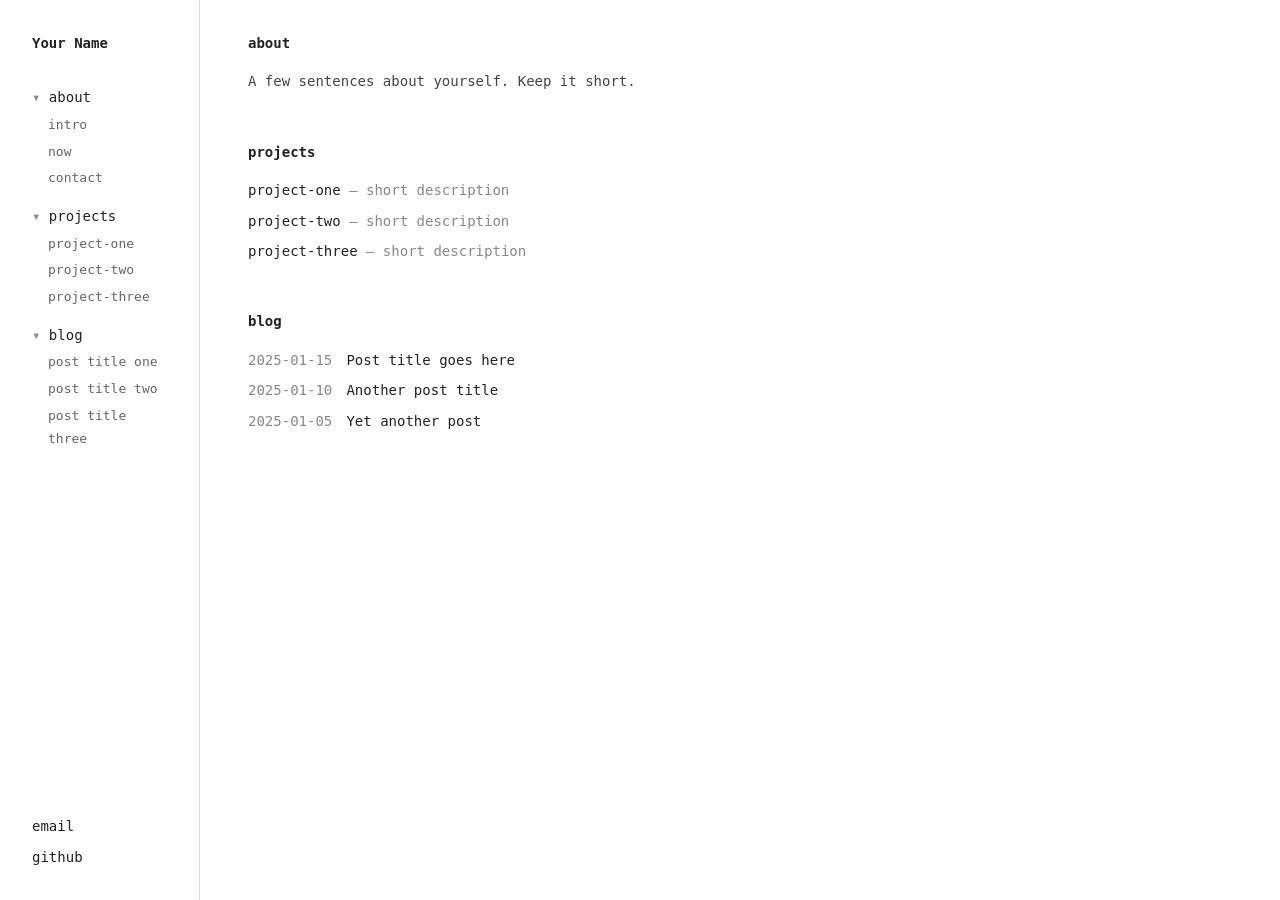
==== index.html @ 36f0b71b "feat: replace placeholder with sidebar layout and styles Adds the monospace sidebar nav layout and r" ====
<!DOCTYPE html>
<html lang="en">
<head>
  <meta charset="UTF-8">
  <meta name="viewport" content="width=device-width, initial-scale=1.0">
  <title>Your Name</title>
  <link rel="stylesheet" href="styles.css">
</head>
<body>
  <aside>
    <div class="name">Your Name</div>
    <nav>
      <details open>
        <summary>about</summary>
        <ul>
          <li><a href="#about">intro</a></li>
          <li><a href="#now">now</a></li>
          <li><a href="#contact">contact</a></li>
        </ul>
      </details>
      <details open>
        <summary>projects</summary>
        <ul>
          <li><a href="#project-one">project-one</a></li>
          <li><a href="#project-two">project-two</a></li>
          <li><a href="#project-three">project-three</a></li>
        </ul>
      </details>
      <details open>
        <summary>blog</summary>
        <ul>
          <li><a href="#post-1">post title one</a></li>
          <li><a href="#post-2">post title two</a></li>
          <li><a href="#post-3">post title three</a></li>
        </ul>
      </details>
    </nav>
    <div class="mobile-nav">
      <a href="#about">about</a>
      <a href="#projects">projects</a>
      <a href="#blog">blog</a>
    </div>
    <div class="contact">
      <a href="mailto:you@example.com">email</a>
      <a href="#">github</a>
    </div>
  </aside>

  <main>
    <section id="about">
      <h1>about</h1>
      <p>A few sentences about yourself. Keep it short.</p>
    </section>

    <section id="projects">
      <h1>projects</h1>
      <ul>
        <li>
          <a href="#">project-one</a>
          <span>— short description</span>
        </li>
        <li>
          <a href="#">project-two</a>
          <span>— short description</span>
        </li>
        <li>
          <a href="#">project-three</a>
          <span>— short description</span>
        </li>
      </ul>
    </section>

    <section id="blog">
      <h1>blog</h1>
      <ul>
        <li>
          <span class="date">2025-01-15</span>
          <a href="#">Post title goes here</a>
        </li>
        <li>
          <span class="date">2025-01-10</span>
          <a href="#">Another post title</a>
        </li>
        <li>
          <span class="date">2025-01-05</span>
          <a href="#">Yet another post</a>
        </li>
      </ul>
    </section>
  </main>
</body>
</html>
---- styles.css ----
* {
  margin: 0;
  padding: 0;
  box-sizing: border-box;
}

body {
  font-family: ui-monospace, SFMono-Regular, 'SF Mono', Menlo, monospace;
  font-size: 14px;
  line-height: 1.6;
  color: #222;
  background: #fff;
  display: flex;
  min-height: 100vh;
}

aside {
  width: 200px;
  padding: 2rem;
  border-right: 1px solid #ddd;
  position: fixed;
  height: 100vh;
  display: flex;
  flex-direction: column;
}

.name {
  font-weight: 600;
  margin-bottom: 2rem;
}

nav {
  display: flex;
  flex-direction: column;
  gap: 0.75rem;
}

details {
  cursor: pointer;
}

summary {
  list-style: none;
  font-weight: 500;
}

summary::-webkit-details-marker {
  display: none;
}

summary::before {
  content: '▸ ';
  color: #888;
}

details[open] summary::before {
  content: '▾ ';
}

details ul {
  list-style: none;
  margin-top: 0.25rem;
  padding-left: 1rem;
}

details li {
  margin-bottom: 0.25rem;
}

details a {
  color: #666;
  font-size: 13px;
}

details a:hover {
  color: #222;
}

.contact {
  margin-top: auto;
  display: flex;
  flex-direction: column;
  gap: 0.5rem;
}

.mobile-nav {
  display: none;
}

a {
  color: #222;
  text-decoration: none;
}

a:hover {
  text-decoration: underline;
}

main {
  margin-left: 200px;
  padding: 2rem 3rem;
  max-width: 700px;
}

section {
  margin-bottom: 3rem;
}

h1 {
  font-size: 14px;
  font-weight: 600;
  margin-bottom: 1rem;
  text-transform: lowercase;
}

p {
  color: #444;
}

ul {
  list-style: none;
}

li {
  margin-bottom: 0.5rem;
}

li span {
  color: #888;
}

.date {
  display: inline-block;
  width: 90px;
  color: #888;
}

/* Mobile: Minimal sticky header */
@media (max-width: 600px) {
  body {
    flex-direction: column;
  }

  aside {
    position: sticky;
    top: 0;
    width: 100%;
    height: auto;
    border-right: none;
    border-bottom: 1px solid #ddd;
    padding: 1rem 1.5rem;
    flex-direction: row;
    align-items: center;
    justify-content: space-between;
    background: #fff;
    z-index: 10;
  }

  .name {
    margin-bottom: 0;
  }

  nav {
    display: none;
  }

  .mobile-nav {
    display: flex;
    gap: 1.25rem;
  }

  .mobile-nav a {
    color: #666;
    font-size: 13px;
  }

  .contact {
    display: none;
  }

  main {
    margin-left: 0;
    padding: 1.5rem;
  }

  section {
    scroll-margin-top: 60px;
  }
}
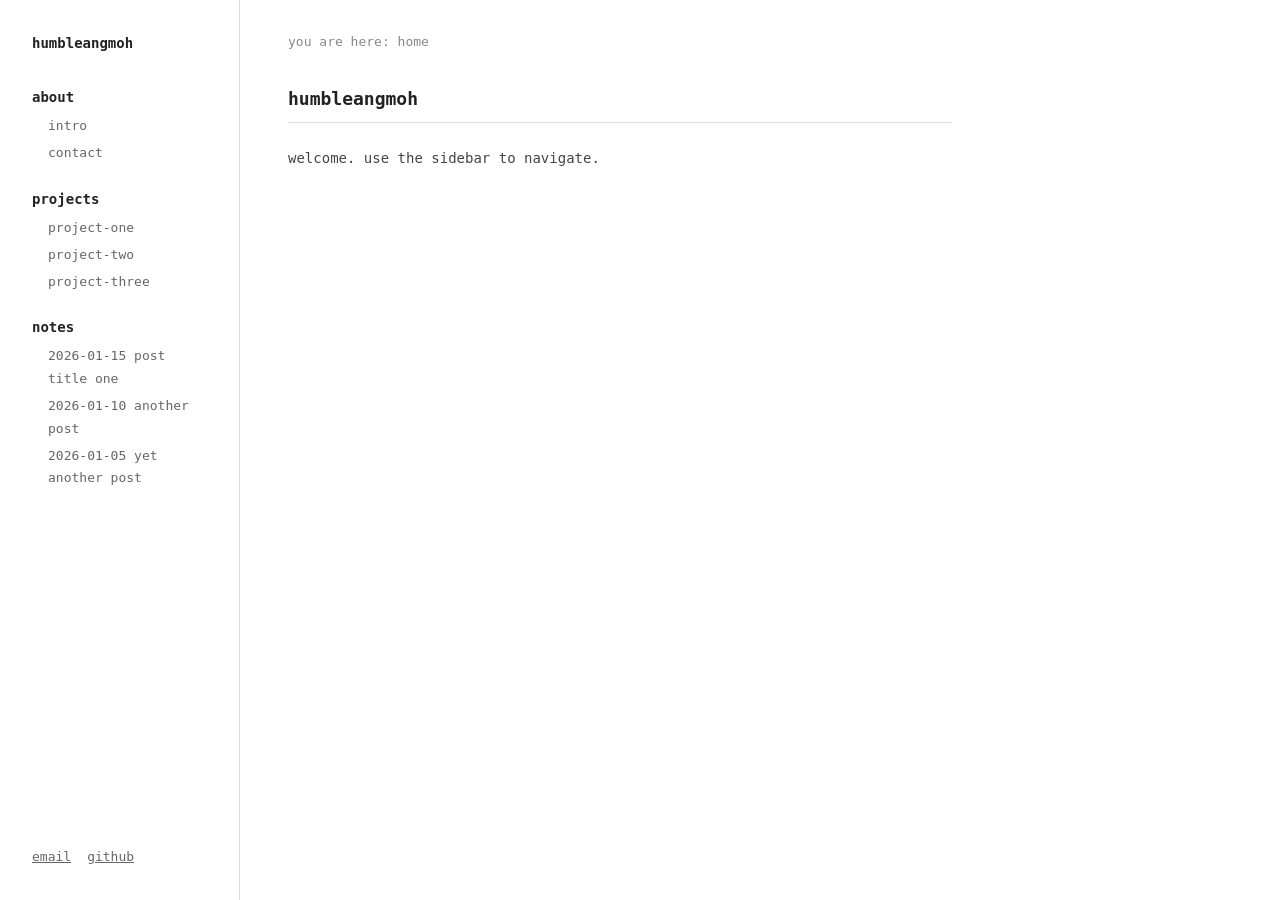
==== commit 226ab320: "feat: brand as humbleangmoh, set intro content, remove now page" ====
--- a/index.html
+++ b/index.html
@@ -3,90 +3,55 @@
 <head>
   <meta charset="UTF-8">
   <meta name="viewport" content="width=device-width, initial-scale=1.0">
-  <title>Your Name</title>
-  <link rel="stylesheet" href="styles.css">
+  <title>humbleangmoh — humbleangmoh</title>
+  <link rel="stylesheet" href="/styles.css">
 </head>
 <body>
-  <aside>
-    <div class="name">Your Name</div>
-    <nav>
-      <details open>
-        <summary>about</summary>
-        <ul>
-          <li><a href="#about">intro</a></li>
-          <li><a href="#now">now</a></li>
-          <li><a href="#contact">contact</a></li>
-        </ul>
-      </details>
-      <details open>
-        <summary>projects</summary>
-        <ul>
-          <li><a href="#project-one">project-one</a></li>
-          <li><a href="#project-two">project-two</a></li>
-          <li><a href="#project-three">project-three</a></li>
-        </ul>
-      </details>
-      <details open>
-        <summary>blog</summary>
-        <ul>
-          <li><a href="#post-1">post title one</a></li>
-          <li><a href="#post-2">post title two</a></li>
-          <li><a href="#post-3">post title three</a></li>
-        </ul>
-      </details>
-    </nav>
-    <div class="mobile-nav">
-      <a href="#about">about</a>
-      <a href="#projects">projects</a>
-      <a href="#blog">blog</a>
+<aside>
+  <div class="name"><a href="/">humbleangmoh</a></div>
+
+  <nav>
+    <div class="section">
+      <div class="section-label">about</div>
+      <ul>
+        <li><a href="/about/intro.html">intro</a></li>
+        <li><a href="/about/contact.html">contact</a></li>
+      </ul>
     </div>
-    <div class="contact">
-      <a href="mailto:you@example.com">email</a>
-      <a href="#">github</a>
+
+    <div class="section">
+      <div class="section-label">projects</div>
+      <ul>
+        <li><a href="/projects/project-one.html">project-one</a></li>
+        <li><a href="/projects/project-two.html">project-two</a></li>
+        <li><a href="/projects/project-three.html">project-three</a></li>
+      </ul>
     </div>
-  </aside>
 
-  <main>
-    <section id="about">
-      <h1>about</h1>
-      <p>A few sentences about yourself. Keep it short.</p>
-    </section>
+    <div class="section">
+      <div class="section-label">notes</div>
+      <ul>
+        <li><a href="/notes/2026-01-15.html">2026-01-15 post title one</a></li>
+        <li><a href="/notes/2026-01-10.html">2026-01-10 another post</a></li>
+        <li><a href="/notes/2026-01-05.html">2026-01-05 yet another post</a></li>
+      </ul>
+    </div>
+  </nav>
 
-    <section id="projects">
-      <h1>projects</h1>
-      <ul>
-        <li>
-          <a href="#">project-one</a>
-          <span>— short description</span>
-        </li>
-        <li>
-          <a href="#">project-two</a>
-          <span>— short description</span>
-        </li>
-        <li>
-          <a href="#">project-three</a>
-          <span>— short description</span>
-        </li>
-      </ul>
-    </section>
-
-    <section id="blog">
-      <h1>blog</h1>
-      <ul>
-        <li>
-          <span class="date">2025-01-15</span>
-          <a href="#">Post title goes here</a>
-        </li>
-        <li>
-          <span class="date">2025-01-10</span>
-          <a href="#">Another post title</a>
-        </li>
-        <li>
-          <span class="date">2025-01-05</span>
-          <a href="#">Yet another post</a>
-        </li>
-      </ul>
-    </section>
-  </main>
+  <div class="contact">
+    <a href="mailto:you@example.com">email</a>
+    <a href="https://github.com/humbleangmoh">github</a>
+  </div>
+</aside>
+<main>
+  <div class="breadcrumb">you are here: home</div>
+  <h1>humbleangmoh</h1>
+  <p>welcome. use the sidebar to navigate.</p>
+</main>
+<script>
+  document.querySelectorAll("aside a").forEach(function (a) {
+    if (a.getAttribute("href") === location.pathname) a.classList.add("active");
+  });
+</script>
 </body>
 </html>
--- a/styles.css
+++ b/styles.css
@@ -15,11 +15,12 @@
 }
 
 aside {
-  width: 200px;
+  width: 240px;
   padding: 2rem;
   border-right: 1px solid #ddd;
   position: fixed;
   height: 100vh;
+  overflow-y: auto;
   display: flex;
   flex-direction: column;
 }
@@ -29,161 +30,148 @@
   margin-bottom: 2rem;
 }
 
+.name a {
+  color: #222;
+  text-decoration: none;
+}
+
 nav {
   display: flex;
   flex-direction: column;
-  gap: 0.75rem;
+  gap: 1.25rem;
 }
 
-details {
-  cursor: pointer;
+.section-label {
+  font-weight: 600;
+  margin-bottom: 0.35rem;
+  color: #222;
 }
 
-summary {
+nav ul {
   list-style: none;
-  font-weight: 500;
-}
-
-summary::-webkit-details-marker {
-  display: none;
-}
-
-summary::before {
-  content: '▸ ';
-  color: #888;
-}
-
-details[open] summary::before {
-  content: '▾ ';
-}
-
-details ul {
-  list-style: none;
-  margin-top: 0.25rem;
   padding-left: 1rem;
 }
 
-details li {
+nav li {
   margin-bottom: 0.25rem;
 }
 
-details a {
+nav a {
+  color: #666;
+  font-size: 13px;
+  text-decoration: none;
+}
+
+nav a:hover {
+  color: #222;
+  text-decoration: underline;
+}
+
+nav a.active {
+  color: #222;
+  font-weight: 600;
+}
+
+nav a.active::before {
+  content: "▸ ";
+  color: #222;
+  margin-left: -0.85rem;
+}
+
+.contact {
+  margin-top: auto;
+  padding-top: 1.5rem;
+  display: flex;
+  gap: 1rem;
+}
+
+.contact a {
   color: #666;
   font-size: 13px;
 }
 
-details a:hover {
+main {
+  margin-left: 240px;
+  padding: 2rem 3rem;
+  max-width: 760px;
+  width: 100%;
+}
+
+.breadcrumb {
+  color: #888;
+  font-size: 13px;
+  margin-bottom: 2rem;
+}
+
+.breadcrumb a {
+  color: #888;
+  text-decoration: none;
+}
+
+.breadcrumb a:hover {
+  color: #222;
+  text-decoration: underline;
+}
+
+h1 {
+  font-size: 18px;
+  font-weight: 600;
+  margin-bottom: 1.5rem;
+  text-transform: lowercase;
+  border-bottom: 1px solid #ddd;
+  padding-bottom: 0.5rem;
+}
+
+main p {
+  color: #444;
+  margin-bottom: 1rem;
+}
+
+main ul {
+  list-style: none;
+  margin-bottom: 1rem;
+}
+
+main li {
+  margin-bottom: 0.5rem;
+}
+
+main a {
   color: #222;
 }
 
-.contact {
-  margin-top: auto;
-  display: flex;
-  flex-direction: column;
-  gap: 0.5rem;
-}
-
-.mobile-nav {
-  display: none;
-}
-
-a {
-  color: #222;
-  text-decoration: none;
-}
-
-a:hover {
+main a:hover {
   text-decoration: underline;
-}
-
-main {
-  margin-left: 200px;
-  padding: 2rem 3rem;
-  max-width: 700px;
-}
-
-section {
-  margin-bottom: 3rem;
-}
-
-h1 {
-  font-size: 14px;
-  font-weight: 600;
-  margin-bottom: 1rem;
-  text-transform: lowercase;
-}
-
-p {
-  color: #444;
-}
-
-ul {
-  list-style: none;
-}
-
-li {
-  margin-bottom: 0.5rem;
-}
-
-li span {
-  color: #888;
 }
 
 .date {
   display: inline-block;
-  width: 90px;
+  width: 100px;
   color: #888;
 }
 
-/* Mobile: Minimal sticky header */
-@media (max-width: 600px) {
+@media (max-width: 700px) {
   body {
     flex-direction: column;
   }
 
   aside {
-    position: sticky;
-    top: 0;
+    position: static;
     width: 100%;
     height: auto;
     border-right: none;
     border-bottom: 1px solid #ddd;
-    padding: 1rem 1.5rem;
-    flex-direction: row;
-    align-items: center;
-    justify-content: space-between;
-    background: #fff;
-    z-index: 10;
-  }
-
-  .name {
-    margin-bottom: 0;
-  }
-
-  nav {
-    display: none;
-  }
-
-  .mobile-nav {
-    display: flex;
-    gap: 1.25rem;
-  }
-
-  .mobile-nav a {
-    color: #666;
-    font-size: 13px;
+    padding: 1.5rem;
   }
 
   .contact {
-    display: none;
+    margin-top: 1.5rem;
+    padding-top: 0;
   }
 
   main {
     margin-left: 0;
     padding: 1.5rem;
-  }
-
-  section {
-    scroll-margin-top: 60px;
+    max-width: none;
   }
 }
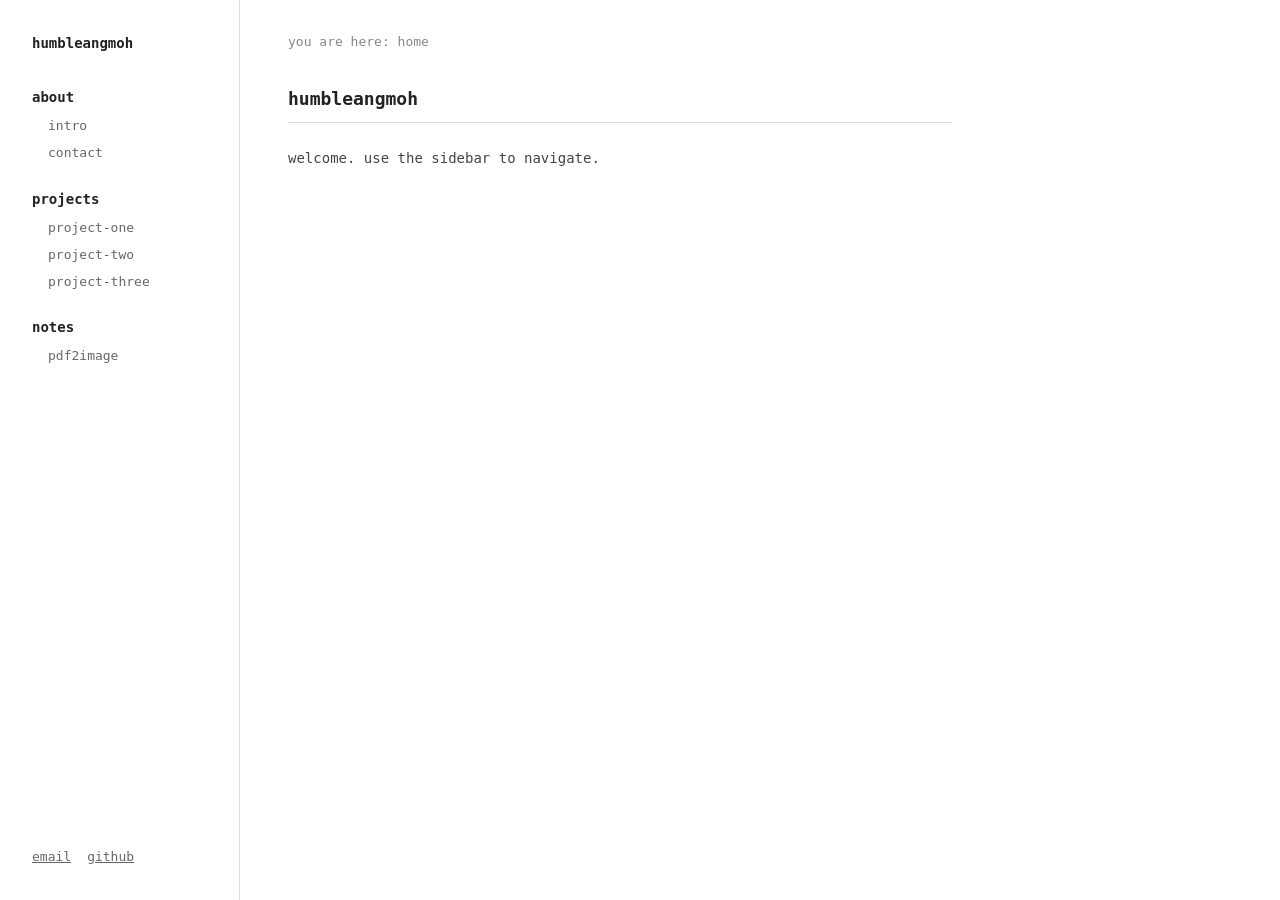
==== commit dbcb74bd: "feat: replace placeholder notes with first post: pdf2image" ====
--- a/index.html
+++ b/index.html
@@ -31,15 +31,13 @@
     <div class="section">
       <div class="section-label">notes</div>
       <ul>
-        <li><a href="/notes/2026-01-15.html">2026-01-15 post title one</a></li>
-        <li><a href="/notes/2026-01-10.html">2026-01-10 another post</a></li>
-        <li><a href="/notes/2026-01-05.html">2026-01-05 yet another post</a></li>
+        <li><a href="/notes/pdf2image.html">pdf2image</a></li>
       </ul>
     </div>
   </nav>
 
   <div class="contact">
-    <a href="mailto:you@example.com">email</a>
+    <a href="mailto:humbleangmoh@gmail.com">email</a>
     <a href="https://github.com/humbleangmoh">github</a>
   </div>
 </aside>
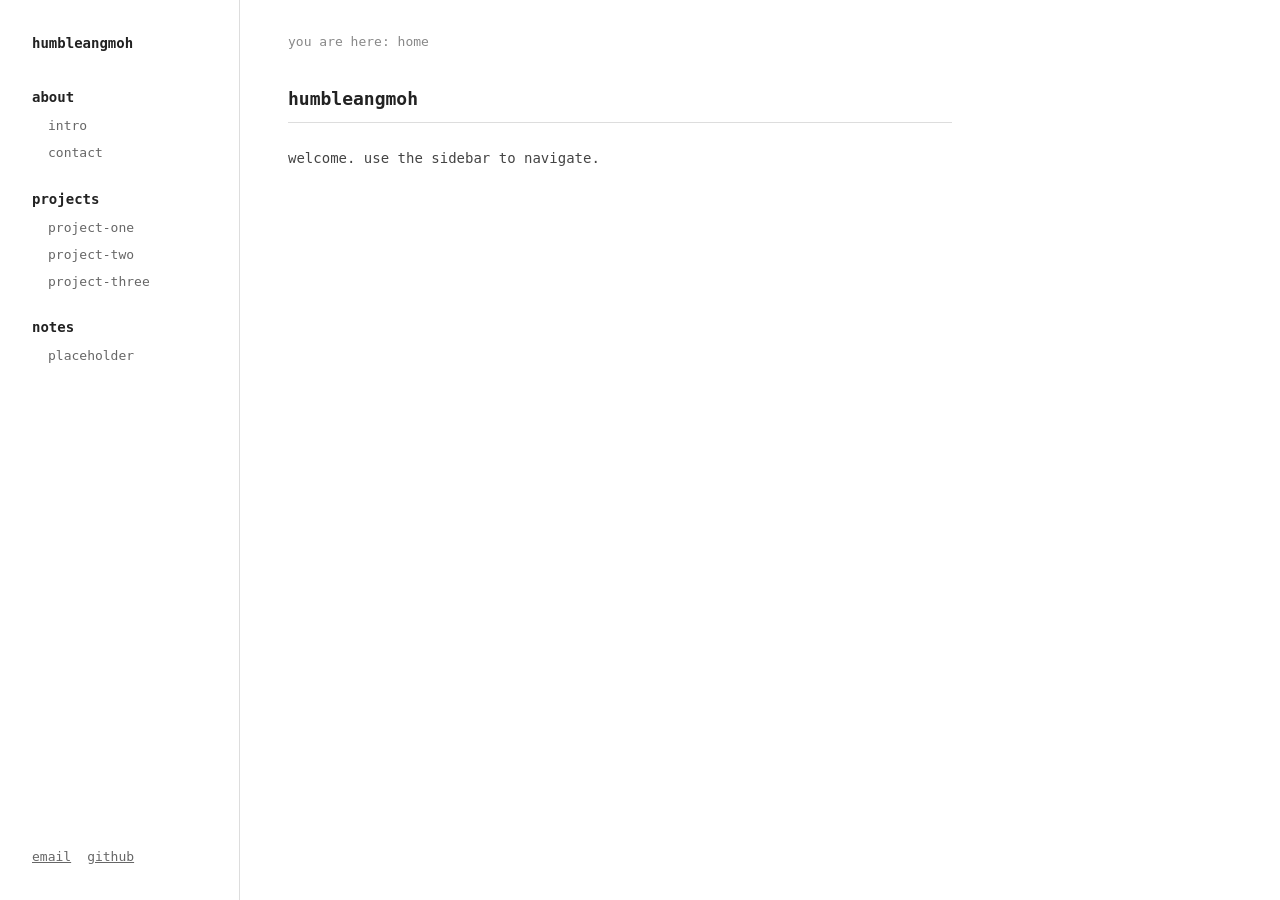
==== commit d15148a2: "chore: replace pdf2image note with placeholder" ====
--- a/index.html
+++ b/index.html
@@ -31,7 +31,7 @@
     <div class="section">
       <div class="section-label">notes</div>
       <ul>
-        <li><a href="/notes/pdf2image.html">pdf2image</a></li>
+        <li><a href="/notes/placeholder.html">placeholder</a></li>
       </ul>
     </div>
   </nav>
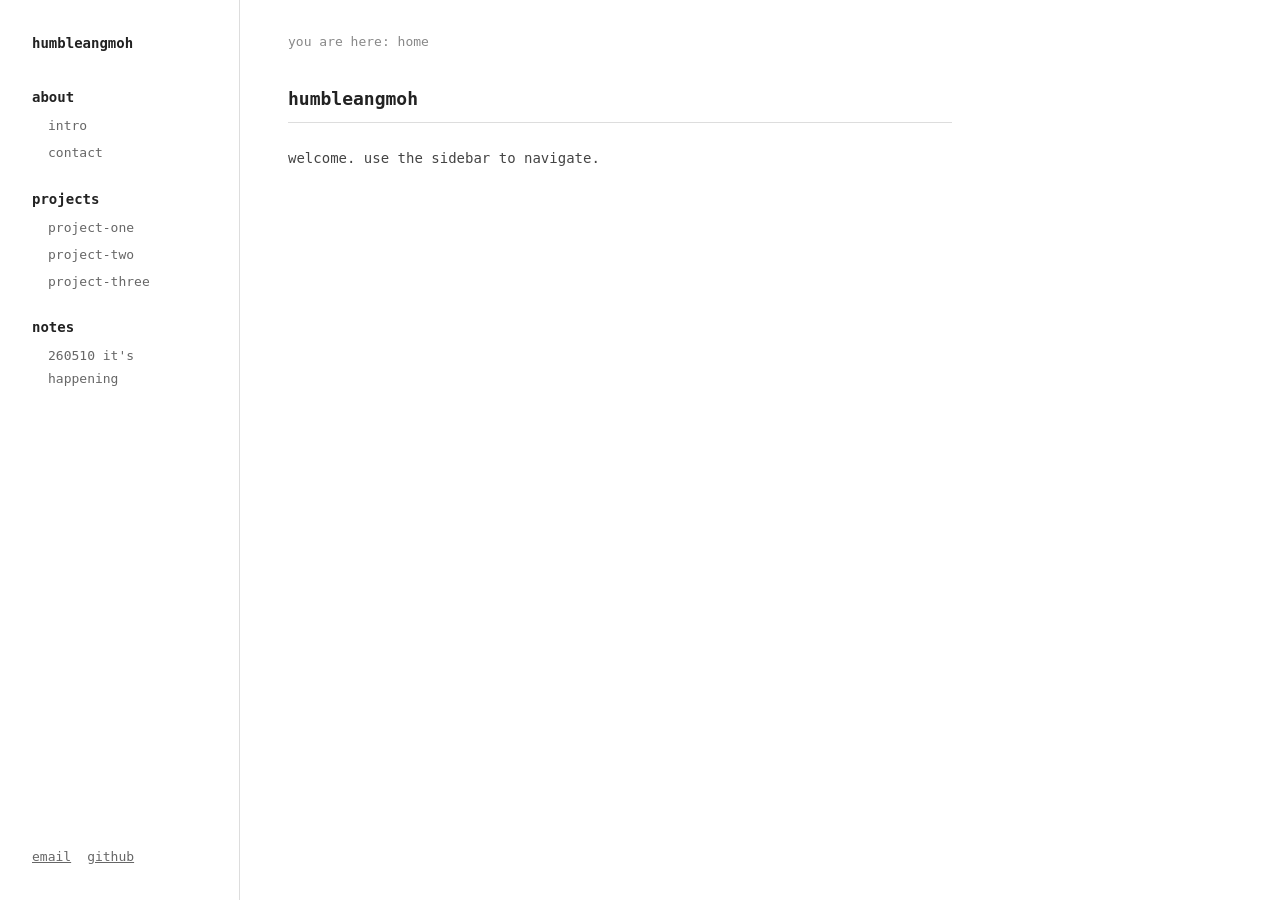
==== commit 9b185b6f: "feat: first real post 'it's happening', relative-path refactor, twitter contact, blockquote italics" ====
--- a/index.html
+++ b/index.html
@@ -4,34 +4,34 @@
   <meta charset="UTF-8">
   <meta name="viewport" content="width=device-width, initial-scale=1.0">
   <title>humbleangmoh — humbleangmoh</title>
-  <link rel="stylesheet" href="/styles.css">
+  <link rel="stylesheet" href="styles.css">
 </head>
 <body>
 <aside>
-  <div class="name"><a href="/">humbleangmoh</a></div>
+  <div class="name"><a href="index.html">humbleangmoh</a></div>
 
   <nav>
     <div class="section">
       <div class="section-label">about</div>
       <ul>
-        <li><a href="/about/intro.html">intro</a></li>
-        <li><a href="/about/contact.html">contact</a></li>
+        <li><a href="about/intro.html">intro</a></li>
+        <li><a href="about/contact.html">contact</a></li>
       </ul>
     </div>
 
     <div class="section">
       <div class="section-label">projects</div>
       <ul>
-        <li><a href="/projects/project-one.html">project-one</a></li>
-        <li><a href="/projects/project-two.html">project-two</a></li>
-        <li><a href="/projects/project-three.html">project-three</a></li>
+        <li><a href="projects/project-one.html">project-one</a></li>
+        <li><a href="projects/project-two.html">project-two</a></li>
+        <li><a href="projects/project-three.html">project-three</a></li>
       </ul>
     </div>
 
     <div class="section">
       <div class="section-label">notes</div>
       <ul>
-        <li><a href="/notes/placeholder.html">placeholder</a></li>
+        <li><a href="notes/its-happening.html">260510 it's happening</a></li>
       </ul>
     </div>
   </nav>
@@ -48,7 +48,9 @@
 </main>
 <script>
   document.querySelectorAll("aside a").forEach(function (a) {
-    if (a.getAttribute("href") === location.pathname) a.classList.add("active");
+    try {
+      if (new URL(a.href).pathname === location.pathname) a.classList.add("active");
+    } catch (e) {}
   });
 </script>
 </body>
--- a/styles.css
+++ b/styles.css
@@ -150,6 +150,22 @@
   color: #888;
 }
 
+blockquote {
+  border-left: 2px solid #ddd;
+  padding-left: 1rem;
+  margin: 1rem 0 1.5rem;
+  color: #555;
+  font-style: italic;
+}
+
+blockquote p {
+  margin-bottom: 1rem;
+}
+
+blockquote p:last-child {
+  margin-bottom: 0;
+}
+
 @media (max-width: 700px) {
   body {
     flex-direction: column;
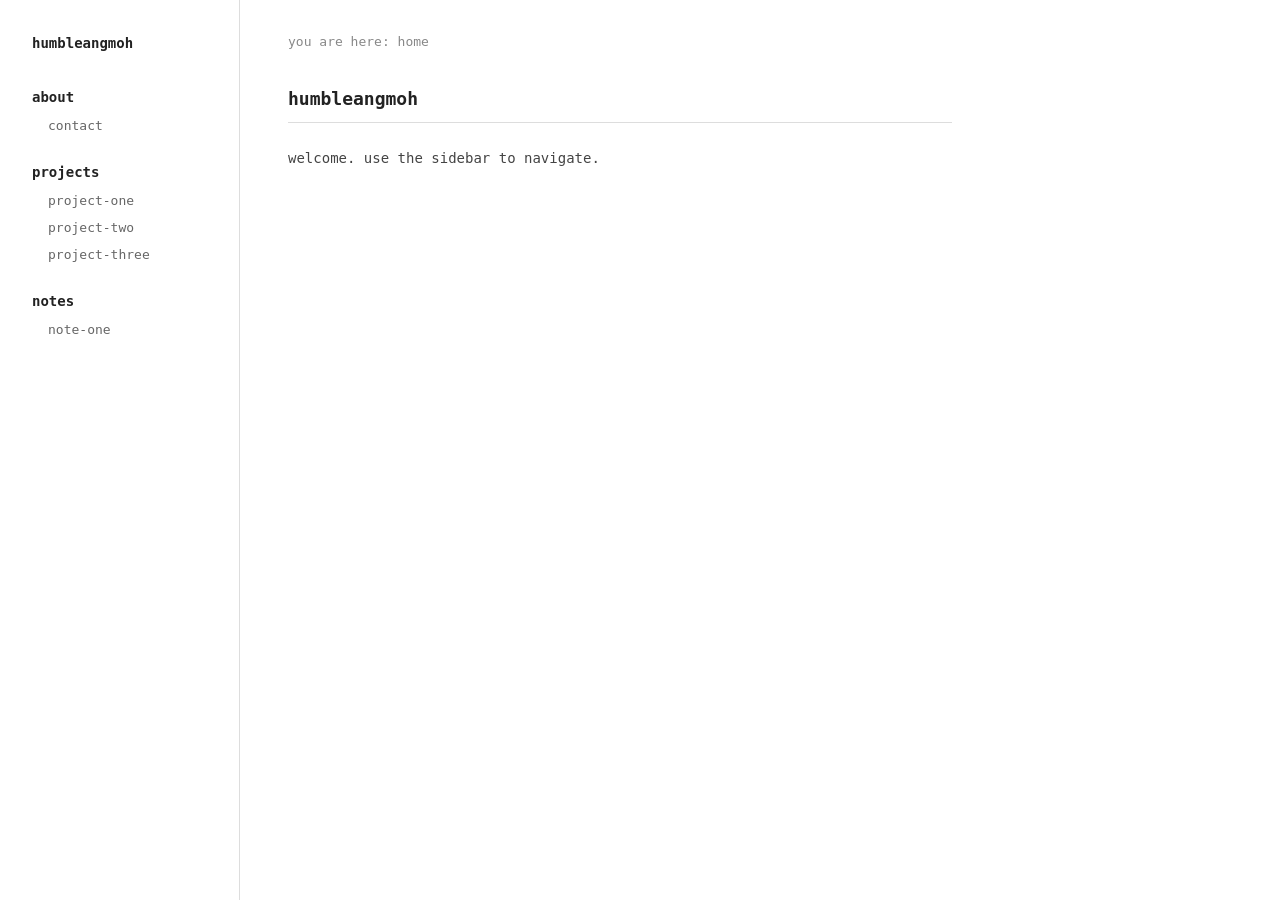
==== commit e728d469: "chore: reset intro and notes to placeholder, drop sidebar contact links - delete about/intro.html an" ====
--- a/index.html
+++ b/index.html
@@ -14,7 +14,6 @@
     <div class="section">
       <div class="section-label">about</div>
       <ul>
-        <li><a href="about/intro.html">intro</a></li>
         <li><a href="about/contact.html">contact</a></li>
       </ul>
     </div>
@@ -31,15 +30,10 @@
     <div class="section">
       <div class="section-label">notes</div>
       <ul>
-        <li><a href="notes/its-happening.html">260510 it's happening</a></li>
+        <li><a href="notes/its-happening.html">note-one</a></li>
       </ul>
     </div>
   </nav>
-
-  <div class="contact">
-    <a href="mailto:humbleangmoh@gmail.com">email</a>
-    <a href="https://github.com/humbleangmoh">github</a>
-  </div>
 </aside>
 <main>
   <div class="breadcrumb">you are here: home</div>
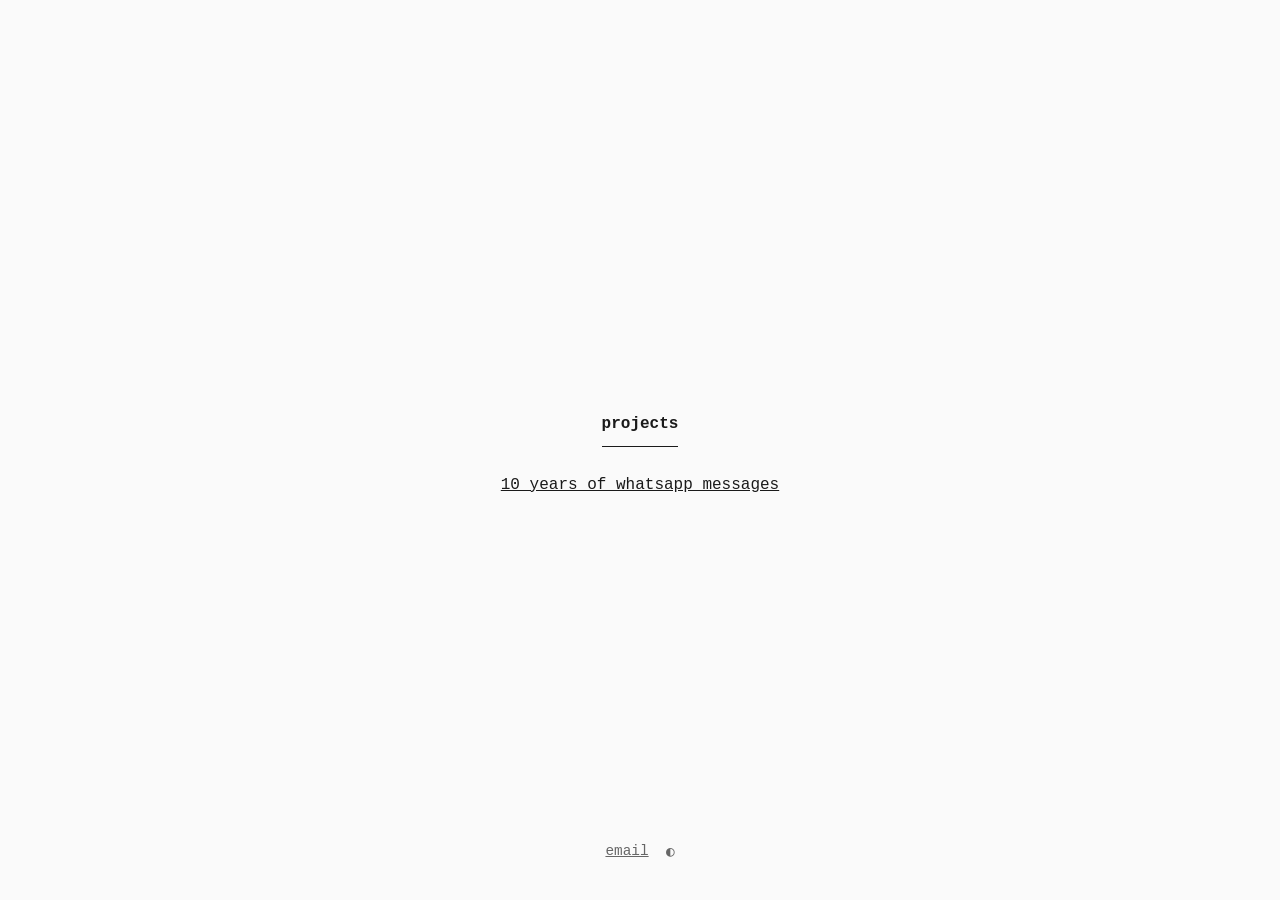
==== commit f06de41d: "feat: site redesign + first real project (whatsapp dashboard) Lands the in-progress site redesign an" ====
--- a/index.html
+++ b/index.html
@@ -3,49 +3,30 @@
 <head>
   <meta charset="UTF-8">
   <meta name="viewport" content="width=device-width, initial-scale=1.0">
-  <title>humbleangmoh — humbleangmoh</title>
+  <title>projects</title>
+  <script>
+    (function () {
+      var saved = localStorage.getItem("theme");
+      if (saved === "dark" || saved === "light") {
+        document.documentElement.dataset.theme = saved;
+      }
+    })();
+  </script>
+  <link rel="stylesheet" href="reset.css">
+  <link rel="stylesheet" href="monospace.css">
   <link rel="stylesheet" href="styles.css">
 </head>
 <body>
-<aside>
-  <div class="name"><a href="index.html">humbleangmoh</a></div>
-
-  <nav>
-    <div class="section">
-      <div class="section-label">about</div>
-      <ul>
-        <li><a href="about/contact.html">contact</a></li>
-      </ul>
-    </div>
-
-    <div class="section">
-      <div class="section-label">projects</div>
-      <ul>
-        <li><a href="projects/project-one.html">project-one</a></li>
-        <li><a href="projects/project-two.html">project-two</a></li>
-        <li><a href="projects/project-three.html">project-three</a></li>
-      </ul>
-    </div>
-
-    <div class="section">
-      <div class="section-label">notes</div>
-      <ul>
-        <li><a href="notes/its-happening.html">note-one</a></li>
-      </ul>
-    </div>
-  </nav>
-</aside>
 <main>
-  <div class="breadcrumb">you are here: home</div>
-  <h1>humbleangmoh</h1>
-  <p>welcome. use the sidebar to navigate.</p>
+  <h1>projects</h1>
+  <ul class="projects">
+    <li><a href="projects/whatsapp/">10 years of whatsapp messages</a></li>
+  </ul>
+  <div class="contact">
+    <a href="mailto:humbleangmoh@gmail.com">email</a>
+    <button id="theme-toggle" type="button" aria-label="Toggle theme">◐</button>
+  </div>
 </main>
-<script>
-  document.querySelectorAll("aside a").forEach(function (a) {
-    try {
-      if (new URL(a.href).pathname === location.pathname) a.classList.add("active");
-    } catch (e) {}
-  });
-</script>
+<script src="theme.js"></script>
 </body>
 </html>
--- a/monospace.css
+++ b/monospace.css
@@ -0,0 +1,468 @@
+/* Vendored from owickstrom/the-monospace-web (MIT). Source: github.com/owickstrom/the-monospace-web */
+/**
+ * By Oskar Wickström
+ * Licensed under the MIT License (https://github.com/owickstrom/the-monospace-web/blob/main/LICENSE.md)
+ **/
+@import url('https://fonts.cdnfonts.com/css/jetbrains-mono-2');
+
+:root {
+  --font-family: "JetBrains Mono", monospace;
+  --line-height: 1.20rem;
+  --border-thickness: 2px;
+  --text-color: #000;
+  --text-color-alt: #666;
+  --background-color: #fff;
+  --background-color-alt: #eee;
+
+  --font-weight-normal: 500;
+  --font-weight-medium: 600;
+  --font-weight-bold: 800;
+
+  font-family: var(--font-family);
+  font-optical-sizing: auto;
+  font-weight: var(--font-weight-normal);
+  font-style: normal;
+  font-variant-numeric: tabular-nums lining-nums;
+  font-size: 16px;
+}
+
+@media (prefers-color-scheme: dark) {
+  :root {
+    --text-color: #fff;
+    --text-color-alt: #aaa;
+    --background-color: #000;
+    --background-color-alt: #111;
+  }
+}
+
+* {
+  box-sizing: border-box;
+}
+
+
+* + * {
+  margin-top: var(--line-height);
+}
+
+html {
+  display: flex;
+  width: 100%;
+  margin: 0;
+  padding: 0;
+  flex-direction: column;
+  align-items: center;
+  background: var(--background-color);
+  color: var(--text-color);
+}
+
+body {
+  position: relative;
+  width: 100%;
+  margin: 0;
+  padding: var(--line-height) 2ch;
+  max-width: calc(min(80ch, round(down, 100%, 1ch)));
+  line-height: var(--line-height);
+  overflow-x: hidden;
+}
+
+@media screen and (max-width: 480px) {
+  :root {
+    font-size: 14px;
+  }
+  body {
+    padding: var(--line-height) 1ch;
+  }
+}
+
+h1, h2, h3, h4, h5, h6 {
+  font-weight: var(--font-weight-bold);
+  margin: calc(var(--line-height) * 2) 0 var(--line-height);
+  line-height: var(--line-height);
+}
+
+h1 {
+  font-size: 2rem;
+  line-height: calc(2 * var(--line-height));
+  margin-bottom: calc(var(--line-height) * 2);
+  text-transform: uppercase;
+}
+h2 {
+  font-size: 1rem;
+  text-transform: uppercase;
+}
+
+hr {
+  position: relative;
+  display: block;
+  height: var(--line-height);
+  margin: calc(var(--line-height) * 1.5) 0;
+  border: none;
+  color: var(--text-color);
+}
+hr:after {
+  display: block;
+  content: "";
+  position: absolute;
+  top: calc(var(--line-height) / 2 - var(--border-thickness));
+  left: 0;
+  width: 100%;
+  border-top: calc(var(--border-thickness) * 3) double var(--text-color);
+  height: 0;
+}
+
+a {
+  text-decoration-thickness: var(--border-thickness);
+}
+
+a:link, a:visited {
+  color: var(--text-color);
+}
+
+p {
+  margin-bottom: var(--line-height);
+}
+
+strong {
+  font-weight: var(--font-weight-bold);
+}
+em {
+  font-style: italic;
+}
+
+sub {
+  position: relative;
+  display: inline-block;
+  margin: 0;
+  vertical-align: sub;
+  line-height: 0;
+  width: calc(1ch / 0.75);
+  font-size: .75rem;
+}
+
+table {
+  position: relative;
+  top: calc(var(--line-height) / 2);
+  width: calc(round(down, 100%, 1ch));
+  border-collapse: collapse;
+  margin: 0 0 calc(var(--line-height) * 2);
+}
+
+th, td {
+  border: var(--border-thickness) solid var(--text-color);
+  padding: 
+    calc((var(--line-height) / 2))
+    calc(1ch - var(--border-thickness) / 2)
+    calc((var(--line-height) / 2) - (var(--border-thickness)))
+  ;
+  line-height: var(--line-height);
+  vertical-align: top;
+  text-align: left;
+}
+table tbody tr:first-child > * {
+  padding-top: calc((var(--line-height) / 2) - var(--border-thickness));
+}
+
+
+th {
+  font-weight: 700;
+}
+.width-min {
+  width: 0%;
+}
+.width-auto {
+  width: 100%;
+}
+
+.header {
+  margin-bottom: calc(var(--line-height) * 2);
+}
+.header h1 {
+  margin: 0;
+}
+.header tr td:last-child {
+  text-align: right;
+}
+
+p {
+  word-break: break-word;
+  word-wrap: break-word;
+  hyphens: auto;
+}
+
+img, video {
+  display: block;
+  width: 100%;
+  object-fit: contain;
+  overflow: hidden;
+}
+img {
+  font-style: italic;
+  color: var(--text-color-alt);
+}
+
+details {
+  border: var(--border-thickness) solid var(--text-color);
+  padding: calc(var(--line-height) - var(--border-thickness)) 1ch;
+  margin-bottom: var(--line-height);
+}
+
+summary {
+  font-weight: var(--font-weight-medium);
+  cursor: pointer;
+}
+details[open] summary {
+  margin-bottom: var(--line-height);
+}
+
+details ::marker {
+  display: inline-block;
+  content: '▶';
+  margin: 0;
+}
+details[open] ::marker {
+  content: '▼';
+}
+
+details :last-child {
+  margin-bottom: 0;
+}
+
+pre {
+  white-space: pre;
+  overflow-x: auto;
+  margin: var(--line-height) 0;
+  overflow-y: hidden;
+}
+figure pre {
+  margin: 0;
+}
+
+pre, code {
+  font-family: var(--font-family);
+}
+
+code {
+  font-weight: var(--font-weight-medium);
+}
+
+figure {
+  margin: calc(var(--line-height) * 2) 3ch;
+  overflow-x: auto;
+  overflow-y: hidden;
+}
+
+figcaption {
+  display: block;
+  font-style: italic;
+  margin-top: var(--line-height);
+}
+
+ul, ol {
+  padding: 0;
+  margin: 0 0 var(--line-height);
+}
+
+ul {
+  list-style-type: square;
+  padding: 0 0 0 2ch;
+}
+ol {
+  list-style-type: none;
+  counter-reset: item;
+  padding: 0;
+}
+ol ul,
+ol ol,
+ul ol,
+ul ul {
+  padding: 0 0 0 3ch;
+  margin: 0;
+}
+ol li:before { 
+  content: counters(item, ".") ". ";
+  counter-increment: item;
+  font-weight: var(--font-weight-medium);
+}
+
+li {
+  margin: 0;
+  padding: 0;
+}
+
+li::marker {
+  line-height: 0;
+}
+
+::-webkit-scrollbar {
+    height: var(--line-height);
+}
+
+input, button, textarea {
+  border: var(--border-thickness) solid var(--text-color);
+  padding: 
+    calc(var(--line-height) / 2 - var(--border-thickness))
+    calc(1ch - var(--border-thickness));
+  margin: 0;
+  font: inherit;
+  font-weight: inherit;
+  height: calc(var(--line-height) * 2);
+  width: auto;
+  overflow: visible;
+  background: var(--background-color);
+  color: var(--text-color);
+  line-height: normal;
+  -webkit-font-smoothing: inherit;
+  -moz-osx-font-smoothing: inherit;
+  -webkit-appearance: none;
+}
+
+input[type=checkbox],
+input[type=radio] {
+  display: inline-grid;
+  place-content: center;
+  vertical-align: top;
+  width: 2ch;
+  height: var(--line-height);
+  cursor: pointer;
+}
+input[type=checkbox]:checked:before,
+input[type=radio]:checked:before {
+  content: "";
+  width: 1ch;
+  height: calc(var(--line-height) / 2);
+  background: var(--text-color);
+}
+input[type=radio],
+input[type=radio]:before {
+  border-radius: 100%;
+}
+
+button:focus, input:focus {
+  --border-thickness: 3px;
+  outline: none;
+}
+
+input {
+  width: calc(round(down, 100%, 1ch));
+}
+::placeholder {
+  color: var(--text-color-alt);
+  opacity: 1;
+}
+::-ms-input-placeholder {
+  color: var(--text-color-alt);
+}
+button::-moz-focus-inner {
+  padding: 0;
+  border: 0
+}
+
+button {
+  text-transform: uppercase;
+  font-weight: var(--font-weight-medium);
+  cursor: pointer;
+}
+
+button:hover {
+  background: var(--background-color-alt);
+}
+button:active {
+  transform: translate(2px, 2px);
+}
+
+label {
+  display: block;
+  width: calc(round(down, 100%, 1ch));
+  height: auto;
+  line-height: var(--line-height);
+  font-weight: var(--font-weight-medium);
+  margin: 0;
+}
+
+label input {
+  width: 100%;
+}
+
+.tree, .tree ul {
+  position: relative;
+  padding-left: 0;
+  list-style-type: none;
+  line-height: var(--line-height);
+}
+.tree ul {
+  margin: 0;
+}
+.tree ul li {
+  position: relative;
+  padding-left: 1.5ch;
+  margin-left: 1.5ch;
+  border-left: var(--border-thickness) solid var(--text-color);
+}
+.tree ul li:before {
+  position: absolute;
+  display: block;
+  top: calc(var(--line-height) / 2);
+  left: 0;
+  content: "";
+  width: 1ch;
+  border-bottom: var(--border-thickness) solid var(--text-color);
+}
+.tree ul li:last-child {
+  border-left: none;
+}
+.tree ul li:last-child:after {
+  position: absolute;
+  display: block;
+  top: 0;
+  left: 0;
+  content: "";
+  height: calc(var(--line-height) / 2);
+  border-left: var(--border-thickness) solid var(--text-color);
+}
+
+.grid {
+  --grid-cells: 0;
+  display: flex;
+  gap: 1ch;
+  width: calc(round(down, 100%, (1ch * var(--grid-cells)) - (1ch * var(--grid-cells) - 1)));
+  margin-bottom: var(--line-height);
+}
+
+.grid > *,
+.grid > input {
+  flex: 0 0 calc(round(down, (100% - (1ch * (var(--grid-cells) - 1))) / var(--grid-cells), 1ch));
+}
+.grid:has(> :last-child:nth-child(1)) { --grid-cells: 1; }
+.grid:has(> :last-child:nth-child(2)) { --grid-cells: 2; }
+.grid:has(> :last-child:nth-child(3)) { --grid-cells: 3; }
+.grid:has(> :last-child:nth-child(4)) { --grid-cells: 4; }
+.grid:has(> :last-child:nth-child(5)) { --grid-cells: 5; }
+.grid:has(> :last-child:nth-child(6)) { --grid-cells: 6; }
+.grid:has(> :last-child:nth-child(7)) { --grid-cells: 7; }
+.grid:has(> :last-child:nth-child(8)) { --grid-cells: 8; }
+.grid:has(> :last-child:nth-child(9)) { --grid-cells: 9; }
+
+/* DEBUG UTILITIES */
+
+.debug .debug-grid {
+  --color: color-mix(in srgb, var(--text-color) 10%, var(--background-color) 90%);
+  position: absolute;
+  top: 0;
+  left: 0;
+  right: 0;
+  bottom: 0;
+  z-index: -1;
+  background-image:
+    repeating-linear-gradient(var(--color) 0 1px, transparent 1px 100%),
+    repeating-linear-gradient(90deg, var(--color) 0 1px, transparent 1px 100%);
+  background-size: 1ch var(--line-height);
+  margin: 0;
+}
+
+.debug .off-grid {
+  background: rgba(255, 0, 0, 0.1);
+}
+
+.debug-toggle-label {
+  text-align: right;
+}
--- a/styles.css
+++ b/styles.css
@@ -1,193 +1,229 @@
-* {
-  margin: 0;
+/* humbleangmoh.xyz — minimalist projects-only design.
+   Layered on top of reset.css + monospace.css.
+   Manual theme override wins over @media prefers-color-scheme via specificity. */
+
+:root {
+  --background-color: #fafafa;
+  --background-color-alt: #eeeeee;
+  --text-color: #1a1a1a;
+  --text-color-alt: #666;
+}
+@media (prefers-color-scheme: dark) {
+  :root {
+    --background-color: #1a1a1a;
+    --background-color-alt: #222222;
+    --text-color: #fafafa;
+    --text-color-alt: #aaa;
+  }
+}
+:root[data-theme="light"] {
+  --background-color: #fafafa;
+  --background-color-alt: #eeeeee;
+  --text-color: #1a1a1a;
+  --text-color-alt: #666;
+}
+:root[data-theme="dark"] {
+  --background-color: #1a1a1a;
+  --background-color-alt: #222222;
+  --text-color: #fafafa;
+  --text-color-alt: #aaa;
+}
+
+/* Old-school Courier New, overriding monospace.css's JetBrains Mono. */
+html, body, :root {
+  font-family: "Courier New", Courier, monospace;
+}
+
+/* Two layout modes: with sidebar (project pages, body.has-sidebar) and
+   centered single column (homepage, default). */
+
+body {
+  max-width: 100%;
+  width: 100%;
   padding: 0;
-  box-sizing: border-box;
-}
-
-body {
-  font-family: ui-monospace, SFMono-Regular, 'SF Mono', Menlo, monospace;
-  font-size: 14px;
-  line-height: 1.6;
-  color: #222;
-  background: #fff;
-  display: flex;
   min-height: 100vh;
 }
 
+/* Homepage: centered column. */
+body:not(.has-sidebar) {
+  display: flex;
+  justify-content: center;
+}
+body:not(.has-sidebar) main {
+  max-width: 60ch;
+  width: 100%;
+  padding: calc(var(--line-height) * 3) 4ch calc(var(--line-height) * 2);
+  display: flex;
+  flex-direction: column;
+  min-height: 100vh;
+}
+
+/* Project pages: sidebar + main. */
+body.has-sidebar {
+  display: flex;
+  align-items: stretch;
+}
+
 aside {
-  width: 240px;
-  padding: 2rem;
-  border-right: 1px solid #ddd;
-  position: fixed;
+  width: 30ch;
+  flex: 0 0 30ch;
+  padding: calc(var(--line-height) * 2) 2ch var(--line-height);
+  border-right: var(--border-thickness) solid var(--text-color);
+  display: flex;
+  flex-direction: column;
+  position: sticky;
+  top: 0;
   height: 100vh;
   overflow-y: auto;
-  display: flex;
-  flex-direction: column;
-}
-
-.name {
-  font-weight: 600;
-  margin-bottom: 2rem;
-}
-
-.name a {
-  color: #222;
+}
+
+/* Neutralize global `* + *` margin inside the sidebar so list items don't spread. */
+aside * + * { margin-top: 0; }
+
+aside nav { display: flex; flex-direction: column; gap: var(--line-height); }
+
+/* Headers (sidebar section label, main h1): bold + thick underline, body size,
+   lowercase. Hierarchy from weight + underline + whitespace, no size shift. */
+.section-label,
+main h1 {
+  font-size: 1rem;
+  font-weight: 700;
+  text-transform: lowercase;
+  border-bottom: 1.5px solid currentColor;
+  padding-bottom: 2px;
+  margin: 0 0 calc(var(--line-height) * 1.5);
+  display: block;
+  width: max-content;
+  max-width: 100%;
   text-decoration: none;
 }
 
-nav {
-  display: flex;
-  flex-direction: column;
-  gap: 1.25rem;
-}
-
-.section-label {
-  font-weight: 600;
-  margin-bottom: 0.35rem;
-  color: #222;
-}
-
-nav ul {
-  list-style: none;
-  padding-left: 1rem;
-}
-
-nav li {
-  margin-bottom: 0.25rem;
-}
-
-nav a {
-  color: #666;
-  font-size: 13px;
+/* Section label is a link (to /); make sure it stays styled like a header. */
+.section-label a,
+.section-label a:hover {
+  color: var(--text-color);
   text-decoration: none;
-}
-
-nav a:hover {
-  color: #222;
-  text-decoration: underline;
-}
-
-nav a.active {
-  color: #222;
-  font-weight: 600;
-}
-
-nav a.active::before {
-  content: "▸ ";
-  color: #222;
-  margin-left: -0.85rem;
-}
-
+  font-weight: 700;
+}
+
+aside ul { padding-left: 2ch; margin: 0; list-style-type: square; }
+aside li { margin: 0; padding: 0; }
+aside li + li { margin-top: 0; }
+
+aside a {
+  color: var(--text-color);
+  text-decoration: underline;
+}
+aside a:hover {
+  color: var(--text-color);
+  text-decoration: underline;
+}
+/* Active sidebar project link: bold + underline. */
+aside a.active {
+  font-weight: 700;
+  text-decoration: underline;
+}
+
+/* Footer in sidebar AND homepage main. */
 .contact {
   margin-top: auto;
-  padding-top: 1.5rem;
-  display: flex;
-  gap: 1rem;
-}
-
+  padding-top: calc(var(--line-height) * 2);
+  display: flex;
+  gap: 2ch;
+  align-items: center;
+  flex-wrap: wrap;
+  color: var(--text-color-alt);
+  font-size: 0.9rem;
+}
 .contact a {
-  color: #666;
-  font-size: 13px;
-}
-
-main {
-  margin-left: 240px;
-  padding: 2rem 3rem;
-  max-width: 760px;
-  width: 100%;
-}
-
-.breadcrumb {
-  color: #888;
-  font-size: 13px;
-  margin-bottom: 2rem;
-}
-
-.breadcrumb a {
-  color: #888;
-  text-decoration: none;
-}
-
-.breadcrumb a:hover {
-  color: #222;
-  text-decoration: underline;
-}
-
-h1 {
-  font-size: 18px;
-  font-weight: 600;
-  margin-bottom: 1.5rem;
-  text-transform: lowercase;
-  border-bottom: 1px solid #ddd;
-  padding-bottom: 0.5rem;
-}
-
-main p {
-  color: #444;
-  margin-bottom: 1rem;
-}
-
-main ul {
+  color: var(--text-color-alt);
+  text-decoration: underline;
+}
+.contact a:hover {
+  color: var(--text-color);
+}
+
+/* Homepage: vertically + horizontally center content; pin footer to bottom. */
+body:not(.has-sidebar) main {
+  justify-content: center;
+  align-items: center;
+  text-align: center;
+  position: relative;
+}
+body:not(.has-sidebar) main h1 {
+  margin-left: auto;
+  margin-right: auto;
+}
+body:not(.has-sidebar) main ul.projects {
   list-style: none;
-  margin-bottom: 1rem;
-}
-
-main li {
-  margin-bottom: 0.5rem;
-}
-
-main a {
-  color: #222;
-}
-
-main a:hover {
-  text-decoration: underline;
-}
-
-.date {
-  display: inline-block;
-  width: 100px;
-  color: #888;
-}
-
-blockquote {
-  border-left: 2px solid #ddd;
-  padding-left: 1rem;
-  margin: 1rem 0 1.5rem;
-  color: #555;
-  font-style: italic;
-}
-
-blockquote p {
-  margin-bottom: 1rem;
-}
-
-blockquote p:last-child {
-  margin-bottom: 0;
-}
-
+  padding: 0;
+}
+body:not(.has-sidebar) main .contact {
+  position: absolute;
+  bottom: calc(var(--line-height) * 2);
+  left: 0;
+  right: 0;
+  margin: 0;
+  padding-top: 0;
+  justify-content: center;
+}
+
+/* Theme toggle: Monospace Web styles all <button> with borders/uppercase — undo. */
+#theme-toggle {
+  background: transparent;
+  border: none;
+  padding: 0;
+  margin: 0;
+  cursor: pointer;
+  font: inherit;
+  color: var(--text-color-alt);
+  text-transform: none;
+  height: auto;
+  width: auto;
+  line-height: 1;
+}
+#theme-toggle:hover {
+  background: transparent;
+  color: var(--text-color);
+}
+
+/* Main content (project pages). */
+body.has-sidebar main {
+  flex: 1;
+  padding: calc(var(--line-height) * 2) 4ch var(--line-height);
+  max-width: 80ch;
+}
+
+/* Project list on homepage. */
+main ul.projects {
+  padding-left: 2ch;
+  margin: 0 0 var(--line-height);
+  list-style-type: square;
+}
+main ul.projects li { margin: 0; padding: 0; }
+main ul.projects li + li { margin-top: 0; }
+main ul.projects a {
+  color: var(--text-color);
+  text-decoration: underline;
+}
+
+/* Mobile */
 @media (max-width: 700px) {
-  body {
-    flex-direction: column;
-  }
-
-  aside {
+  body.has-sidebar { flex-direction: column; }
+  body.has-sidebar aside {
+    width: 100%;
+    flex: none;
+    height: auto;
     position: static;
-    width: 100%;
-    height: auto;
     border-right: none;
-    border-bottom: 1px solid #ddd;
-    padding: 1.5rem;
-  }
-
-  .contact {
-    margin-top: 1.5rem;
-    padding-top: 0;
-  }
-
-  main {
-    margin-left: 0;
-    padding: 1.5rem;
+    border-bottom: var(--border-thickness) solid var(--text-color);
+    padding: var(--line-height) 2ch;
+  }
+  body.has-sidebar main {
     max-width: none;
-  }
-}
+    padding: var(--line-height) 2ch;
+  }
+  body:not(.has-sidebar) main {
+    padding: calc(var(--line-height) * 2) 2ch var(--line-height);
+  }
+}
